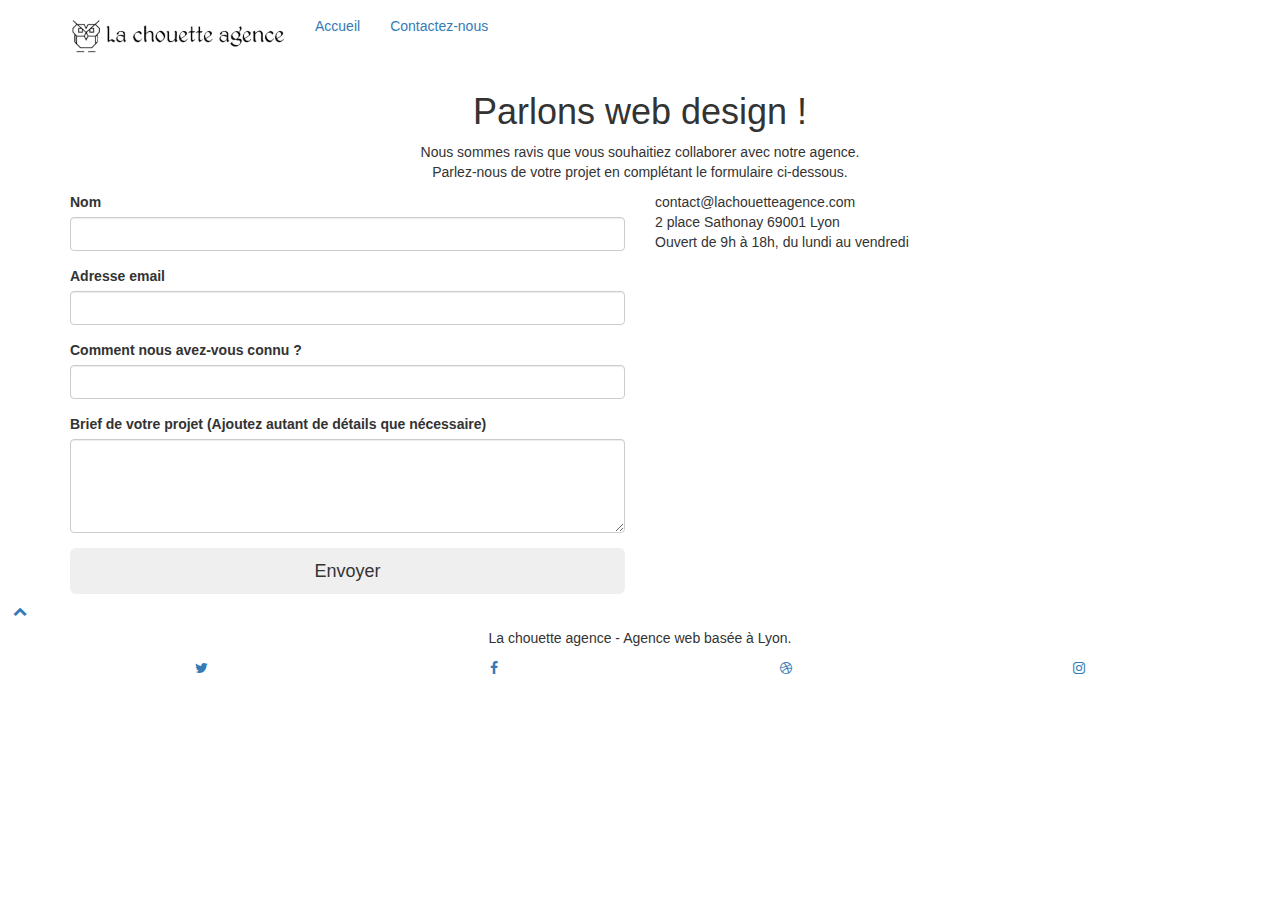
==== contact.html @ 7cfd3378 ":art: [Improve] Improve structure / format of the code" ====
<!DOCTYPE html>
<html lang="fr">
  <head>
    <meta charset="utf-8" />
    <title>Agence webdesign Lyon - Formulaire de contacter</title>
    <meta
      name="description"
      content="La chouette agence à Lyon - Contactez-nous pour votre projet de site Internet"
    />
    <meta
      name="viewport"
      content="width=device-width, initial-scale=1.0, viewport-fit=cover"
    />
    <link rel="shortcut icon" type="image/png" href="favicon.jpg" />
    <link rel="stylesheet" type="text/css" href="./css/bootstrap.css" />
    <link rel="stylesheet" type="text/css" href="./css/font-awesome.css" />
    <link rel="stylesheet" type="text/css" href="./css/et-line.css" />
    <link rel="stylesheet" type="text/css" href="style.css" />

    <script src="./js/jquery-2.1.0.js"></script>
    <script src="./js/bootstrap.js"></script>
    <script src="./js/blocs.js"></script>
    <script src="./js/jquery.touchSwipe.js" defer></script>
    <script src="./js/gmaps.js"></script>

    <!-- Analytics -->

    <!-- Analytics END -->
  </head>

  <body>
    <!-- Principal conteneur -->
    <div class="page-container">
      <!-- bloc-0 -->
      <div class="bloc bgc-white l-bloc" id="bloc-0">
        <div class="container bloc-sm">
          <nav class="navbar row">
            <div class="navbar-header">
              <a class="navbar-brand" href="index.html">
                <img
                  src="img/la-chouette-agence.webp"
                  alt="atlanta web design logo"
                />
              </a>
              <button
                id="nav-toggle"
                type="button"
                class="ui-navbar-toggle navbar-toggle"
                data-toggle="collapse"
                data-target=".navbar-1"
              >
                <span class="sr-only">Toggle navigation</span
                ><span class="icon-bar"></span><span class="icon-bar"></span
                ><span class="icon-bar"></span>
              </button>
            </div>
            <div class="collapse navbar-collapse navbar-1 special-dropdown-nav">
              <ul class="site-navigation nav navbar-nav">
                <li>
                  <a href="index.html">Accueil</a>
                </li>
                <li>
                  <a href="contact.html">Contactez-nous</a>
                </li>
              </ul>
            </div>
          </nav>
        </div>
      </div>
      <!-- bloc-0 END -->

      <!-- bloc-6 -->
      <div
        class="bloc bg-dots-bg bg-repeat bgc-atomic-tangerine d-bloc bloc-bg-texture texture-paper"
        id="bloc-6"
      >
        <div class="container bloc-lg">
          <div class="row">
            <div class="col-sm-12">
              <h1 class="text-center hero-bloc-text tc-white">
                Parlons web design !
              </h1>
              <p class="text-center mg-lg tc-white tight-width-whitespace">
                Nous sommes ravis que vous souhaitiez collaborer avec notre
                agence.<br />
                Parlez-nous de votre projet en complétant le formulaire
                ci-dessous.
              </p>
            </div>
          </div>
        </div>
      </div>
      <!-- bloc-6 END -->

      <!-- bloc-7 -->
      <div class="bloc bgc-white l-bloc" id="bloc-7">
        <div class="container bloc-lg">
          <div class="row">
            <div class="col-sm-6">
              <form
                id="form_1"
                novalidate
                success-msg="Your message has been sent."
                fail-msg="Sorry it seems that our mail server is not responding, Sorry for the inconvenience!"
              >
                <div class="form-group">
                  <label> Nom </label>
                  <input id="name" class="form-control" required />
                </div>
                <div class="form-group">
                  <label> Adresse email </label>
                  <input
                    id="email"
                    class="form-control"
                    type="email"
                    required
                  />
                </div>
                <div class="form-group">
                  <label> Comment nous avez-vous connu ? </label>
                  <input
                    class="form-control"
                    type="email"
                    required
                    id="input_504"
                  />
                </div>
                <div class="form-group">
                  <label>
                    Brief de votre projet (Ajoutez autant de détails que
                    nécessaire)<br /> </label
                  ><textarea
                    id="message"
                    class="form-control"
                    rows="4"
                    cols="50"
                    required
                  ></textarea>
                </div>
                <button
                  class="bloc-button btn btn-lg btn-block cta-hero btn-atomic-tangerine"
                  type="submit"
                >
                  Envoyer
                </button>
              </form>
            </div>
            <div class="col-sm-6">
              <p>
                contact@lachouetteagence.com<br />2 place Sathonay 69001 Lyon<br />Ouvert
                de 9h à 18h, du lundi au vendredi<br />
              </p>
            </div>
          </div>
        </div>
      </div>
      <!-- bloc-7 END -->

      <!-- ScrollToTop Button -->
      <a class="bloc-button btn btn-d scrollToTop" onclick="scrollToTarget('1')"
        ><span class="fa fa-chevron-up"></span
      ></a>
      <!-- ScrollToTop Button END-->

      <!-- Footer - bloc-8 -->
      <div class="bloc bgc-atomic-tangerine d-bloc" id="bloc-8">
        <div class="container bloc-sm">
          <div class="row">
            <div class="col-sm-12">
              <p class="text-center white">
                La chouette agence - Agence web basée à Lyon.<br />
              </p>
              <div class="row row-no-gutters social">
                <div class="col-sm-3">
                  <div class="text-center">
                    <a class="social" href="index.html"
                      ><span class="fa fa-twitter icon-md"></span
                    ></a>
                  </div>
                </div>
                <div class="col-sm-3">
                  <div class="text-center">
                    <a class="social" href="index.html"
                      ><span class="fa fa-facebook icon-md"></span
                    ></a>
                  </div>
                </div>
                <div class="col-sm-3">
                  <div class="text-center">
                    <a class="social" href="index.html"
                      ><span class="fa fa-dribbble icon-md"></span
                    ></a>
                  </div>
                </div>
                <div class="col-sm-3">
                  <div class="text-center">
                    <a class="social" href="index.html"
                      ><span class="fa fa-instagram icon-md"></span
                    ></a>
                  </div>
                </div>
              </div>
            </div>
          </div>
        </div>
      </div>
      <!-- Footer - bloc-8 END -->
    </div>
    <!-- Principal conteneur END -->
  </body>
</html>
---- css/et-line.css ----
@font-face {
    font-family: et-line;
    src: url(../fonts/et-line.eot);
    src: url(../fonts/et-line.eot?#iefix) format('embedded-opentype'), url(../fonts/et-line.woff) format('woff'), url(../fonts/et-line.ttf) format('truetype'), url(../fonts/et-line.svg#et-line) format('svg');
    font-weight: 400;
    font-style: normal
}

.et-icon-adjustments,
.et-icon-alarmclock,
.et-icon-anchor,
.et-icon-aperture,
.et-icon-attachment,
.et-icon-bargraph,
.et-icon-basket,
.et-icon-beaker,
.et-icon-bike,
.et-icon-book-open,
.et-icon-briefcase,
.et-icon-browser,
.et-icon-calendar,
.et-icon-camera,
.et-icon-caution,
.et-icon-chat,
.et-icon-circle-compass,
.et-icon-clipboard,
.et-icon-clock,
.et-icon-cloud,
.et-icon-compass,
.et-icon-desktop,
.et-icon-dial,
.et-icon-document,
.et-icon-documents,
.et-icon-download,
.et-icon-dribbble,
.et-icon-edit,
.et-icon-envelope,
.et-icon-expand,
.et-icon-facebook,
.et-icon-flag,
.et-icon-focus,
.et-icon-gears,
.et-icon-genius,
.et-icon-gift,
.et-icon-global,
.et-icon-globe,
.et-icon-googleplus,
.et-icon-grid,
.et-icon-happy,
.et-icon-hazardous,
.et-icon-heart,
.et-icon-hotairballoon,
.et-icon-hourglass,
.et-icon-key,
.et-icon-laptop,
.et-icon-layers,
.et-icon-lifesaver,
.et-icon-lightbulb,
.et-icon-linegraph,
.et-icon-linkedin,
.et-icon-lock,
.et-icon-magnifying-glass,
.et-icon-map,
.et-icon-map-pin,
.et-icon-megaphone,
.et-icon-mic,
.et-icon-mobile,
.et-icon-newspaper,
.et-icon-notebook,
.et-icon-paintbrush,
.et-icon-paperclip,
.et-icon-pencil,
.et-icon-phone,
.et-icon-picture,
.et-icon-pictures,
.et-icon-piechart,
.et-icon-presentation,
.et-icon-pricetags,
.et-icon-printer,
.et-icon-profile-female,
.et-icon-profile-male,
.et-icon-puzzle,
.et-icon-quote,
.et-icon-recycle,
.et-icon-refresh,
.et-icon-ribbon,
.et-icon-rss,
.et-icon-sad,
.et-icon-scissors,
.et-icon-scope,
.et-icon-search,
.et-icon-shield,
.et-icon-speedometer,
.et-icon-strategy,
.et-icon-streetsign,
.et-icon-tablet,
.et-icon-target,
.et-icon-telescope,
.et-icon-toolbox,
.et-icon-tools,
.et-icon-tools-2,
.et-icon-trophy,
.et-icon-tumblr,
.et-icon-twitter,
.et-icon-upload,
.et-icon-video,
.et-icon-wallet,
.et-icon-wine {
    font-family: et-line;
    speak: none;
    font-style: normal;
    font-weight: 400;
    font-variant: normal;
    text-transform: none;
    line-height: 1;
    -webkit-font-smoothing: antialiased;
    -moz-osx-font-smoothing: grayscale;
    display: inline-block
}

.et-icon-mobile:before {
    content: "\e000"
}

.et-icon-laptop:before {
    content: "\e001"
}

.et-icon-desktop:before {
    content: "\e002"
}

.et-icon-tablet:before {
    content: "\e003"
}

.et-icon-phone:before {
    content: "\e004"
}

.et-icon-document:before {
    content: "\e005"
}

.et-icon-documents:before {
    content: "\e006"
}

.et-icon-search:before {
    content: "\e007"
}

.et-icon-clipboard:before {
    content: "\e008"
}

.et-icon-newspaper:before {
    content: "\e009"
}

.et-icon-notebook:before {
    content: "\e00a"
}

.et-icon-book-open:before {
    content: "\e00b"
}

.et-icon-browser:before {
    content: "\e00c"
}

.et-icon-calendar:before {
    content: "\e00d"
}

.et-icon-presentation:before {
    content: "\e00e"
}

.et-icon-picture:before {
    content: "\e00f"
}

.et-icon-pictures:before {
    content: "\e010"
}

.et-icon-video:before {
    content: "\e011"
}

.et-icon-camera:before {
    content: "\e012"
}

.et-icon-printer:before {
    content: "\e013"
}

.et-icon-toolbox:before {
    content: "\e014"
}

.et-icon-briefcase:before {
    content: "\e015"
}

.et-icon-wallet:before {
    content: "\e016"
}

.et-icon-gift:before {
    content: "\e017"
}

.et-icon-bargraph:before {
    content: "\e018"
}

.et-icon-grid:before {
    content: "\e019"
}

.et-icon-expand:before {
    content: "\e01a"
}

.et-icon-focus:before {
    content: "\e01b"
}

.et-icon-edit:before {
    content: "\e01c"
}

.et-icon-adjustments:before {
    content: "\e01d"
}

.et-icon-ribbon:before {
    content: "\e01e"
}

.et-icon-hourglass:before {
    content: "\e01f"
}

.et-icon-lock:before {
    content: "\e020"
}

.et-icon-megaphone:before {
    content: "\e021"
}

.et-icon-shield:before {
    content: "\e022"
}

.et-icon-trophy:before {
    content: "\e023"
}

.et-icon-flag:before {
    content: "\e024"
}

.et-icon-map:before {
    content: "\e025"
}

.et-icon-puzzle:before {
    content: "\e026"
}

.et-icon-basket:before {
    content: "\e027"
}

.et-icon-envelope:before {
    content: "\e028"
}

.et-icon-streetsign:before {
    content: "\e029"
}

.et-icon-telescope:before {
    content: "\e02a"
}

.et-icon-gears:before {
    content: "\e02b"
}

.et-icon-key:before {
    content: "\e02c"
}

.et-icon-paperclip:before {
    content: "\e02d"
}

.et-icon-attachment:before {
    content: "\e02e"
}

.et-icon-pricetags:before {
    content: "\e02f"
}

.et-icon-lightbulb:before {
    content: "\e030"
}

.et-icon-layers:before {
    content: "\e031"
}

.et-icon-pencil:before {
    content: "\e032"
}

.et-icon-tools:before {
    content: "\e033"
}

.et-icon-tools-2:before {
    content: "\e034"
}

.et-icon-scissors:before {
    content: "\e035"
}

.et-icon-paintbrush:before {
    content: "\e036"
}

.et-icon-magnifying-glass:before {
    content: "\e037"
}

.et-icon-circle-compass:before {
    content: "\e038"
}

.et-icon-linegraph:before {
    content: "\e039"
}

.et-icon-mic:before {
    content: "\e03a"
}

.et-icon-strategy:before {
    content: "\e03b"
}

.et-icon-beaker:before {
    content: "\e03c"
}

.et-icon-caution:before {
    content: "\e03d"
}

.et-icon-recycle:before {
    content: "\e03e"
}

.et-icon-anchor:before {
    content: "\e03f"
}

.et-icon-profile-male:before {
    content: "\e040"
}

.et-icon-profile-female:before {
    content: "\e041"
}

.et-icon-bike:before {
    content: "\e042"
}

.et-icon-wine:before {
    content: "\e043"
}

.et-icon-hotairballoon:before {
    content: "\e044"
}

.et-icon-globe:before {
    content: "\e045"
}

.et-icon-genius:before {
    content: "\e046"
}

.et-icon-map-pin:before {
    content: "\e047"
}

.et-icon-dial:before {
    content: "\e048"
}

.et-icon-chat:before {
    content: "\e049"
}

.et-icon-heart:before {
    content: "\e04a"
}

.et-icon-cloud:before {
    content: "\e04b"
}

.et-icon-upload:before {
    content: "\e04c"
}

.et-icon-download:before {
    content: "\e04d"
}

.et-icon-target:before {
    content: "\e04e"
}

.et-icon-hazardous:before {
    content: "\e04f"
}

.et-icon-piechart:before {
    content: "\e050"
}

.et-icon-speedometer:before {
    content: "\e051"
}

.et-icon-global:before {
    content: "\e052"
}

.et-icon-compass:before {
    content: "\e053"
}

.et-icon-lifesaver:before {
    content: "\e054"
}

.et-icon-clock:before {
    content: "\e055"
}

.et-icon-aperture:before {
    content: "\e056"
}

.et-icon-quote:before {
    content: "\e057"
}

.et-icon-scope:before {
    content: "\e058"
}

.et-icon-alarmclock:before {
    content: "\e059"
}

.et-icon-refresh:before {
    content: "\e05a"
}

.et-icon-happy:before {
    content: "\e05b"
}

.et-icon-sad:before {
    content: "\e05c"
}

.et-icon-facebook:before {
    content: "\e05d"
}

.et-icon-twitter:before {
    content: "\e05e"
}

.et-icon-googleplus:before {
    content: "\e05f"
}

.et-icon-rss:before {
    content: "\e060"
}

.et-icon-tumblr:before {
    content: "\e061"
}

.et-icon-linkedin:before {
    content: "\e062"
}

.et-icon-dribbble:before {
    content: "\e063"
}
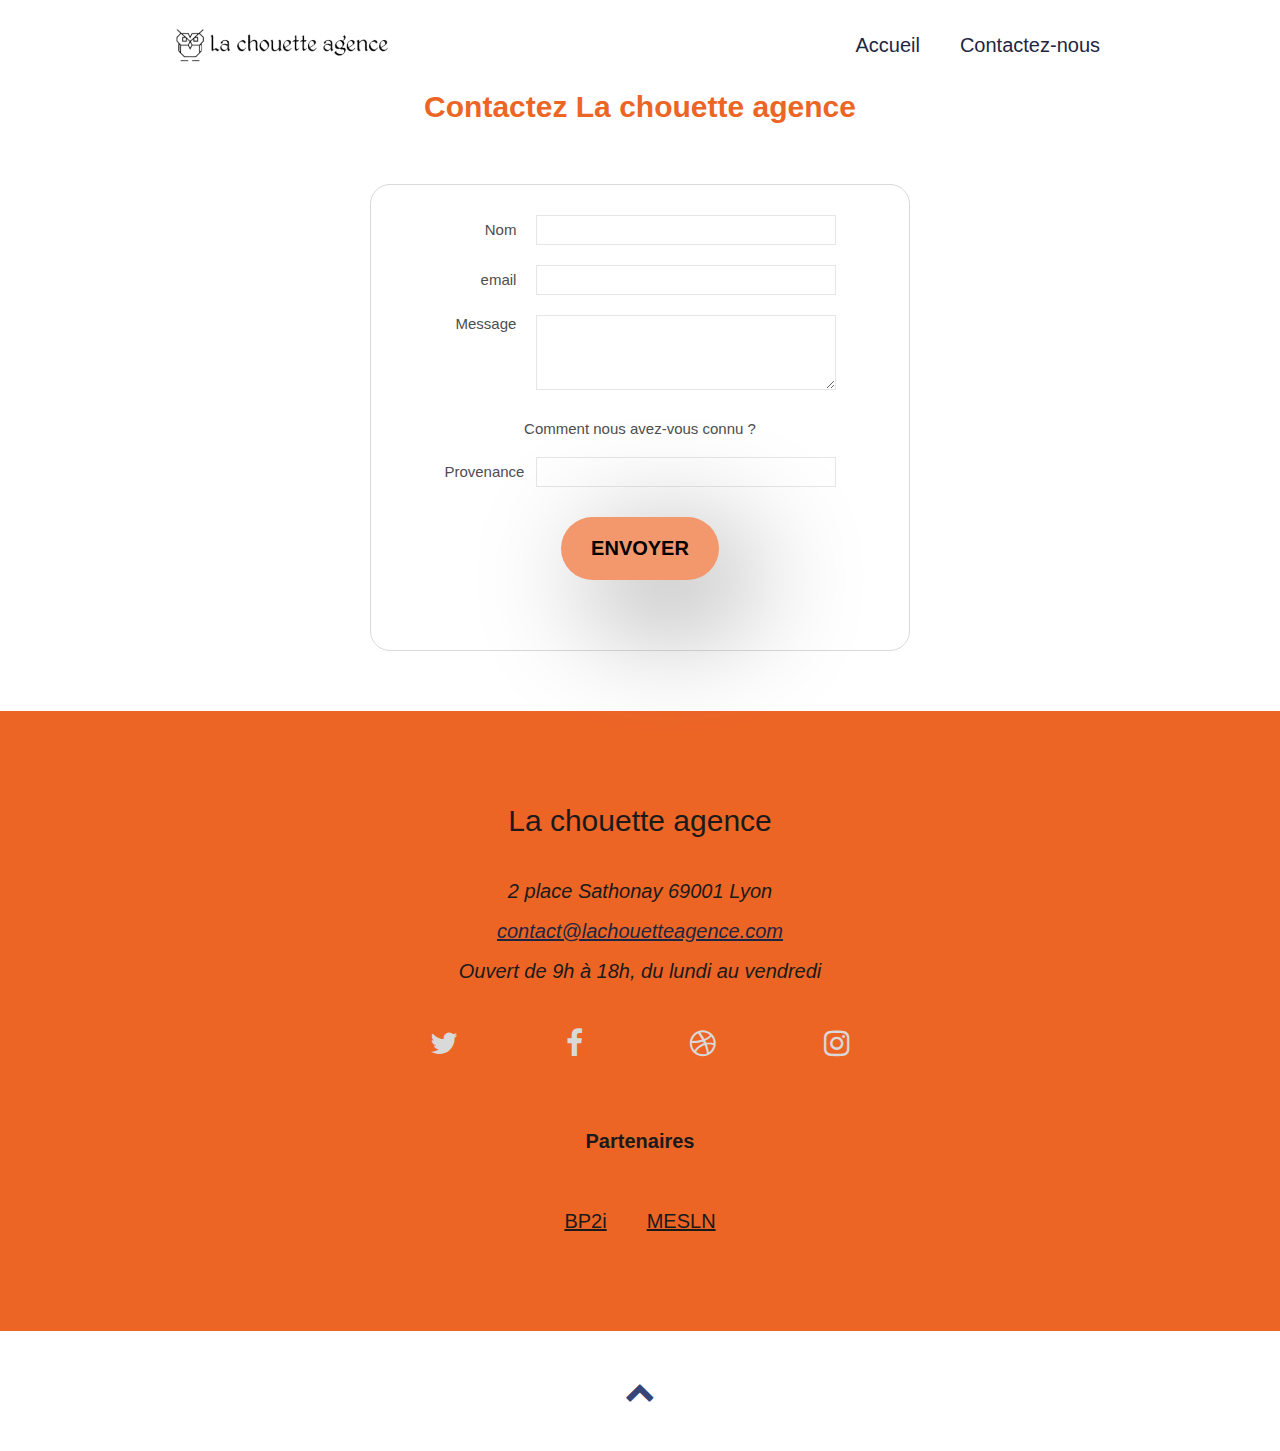
==== commit 03addb7f: ":art: [Improve] Improve structure / format of the code form" ====
--- a/contact.html
+++ b/contact.html
@@ -2,26 +2,25 @@
 <html lang="fr">
   <head>
     <meta charset="utf-8" />
-    <title>Agence webdesign Lyon - Formulaire de contacter</title>
+    <title>La chouette agence - Agence webdesign Lyon</title>
     <meta
       name="description"
-      content="La chouette agence à Lyon - Contactez-nous pour votre projet de site Internet"
+      content="La chouette agence est une entreprise de webdesign à Lyon spécialisée et professionnelle pour le design de votre site Internet"
     />
     <meta
       name="viewport"
       content="width=device-width, initial-scale=1.0, viewport-fit=cover"
     />
-    <link rel="shortcut icon" type="image/png" href="favicon.jpg" />
-    <link rel="stylesheet" type="text/css" href="./css/bootstrap.css" />
-    <link rel="stylesheet" type="text/css" href="./css/font-awesome.css" />
-    <link rel="stylesheet" type="text/css" href="./css/et-line.css" />
-    <link rel="stylesheet" type="text/css" href="style.css" />
+    <link rel="shortcut icon" type="image/png" href="img/favicon.jpg" />
+    <link rel="stylesheet" type="text/css" href="css/font-awesome.css" />
+    <link rel="stylesheet" type="text/css" href="css/et-line.css" />
+    <link rel="stylesheet" type="text/css" href="css/style.css" />
 
-    <script src="./js/jquery-2.1.0.js"></script>
-    <script src="./js/bootstrap.js"></script>
-    <script src="./js/blocs.js"></script>
-    <script src="./js/jquery.touchSwipe.js" defer></script>
-    <script src="./js/gmaps.js"></script>
+    <script src="js/jquery-2.1.0.js"></script>
+    <script src="js/bootstrap.js"></script>
+    <script src="js/blocs.js"></script>
+    <script src="js/jquery.touchSwipe.js" defer></script>
+    <script src="js/gmaps.js"></script>
 
     <!-- Analytics -->
 
@@ -29,183 +28,104 @@
   </head>
 
   <body>
-    <!-- Principal conteneur -->
-    <div class="page-container">
-      <!-- bloc-0 -->
-      <div class="bloc bgc-white l-bloc" id="bloc-0">
-        <div class="container bloc-sm">
-          <nav class="navbar row">
-            <div class="navbar-header">
-              <a class="navbar-brand" href="index.html">
-                <img
-                  src="img/la-chouette-agence.webp"
-                  alt="atlanta web design logo"
-                />
-              </a>
-              <button
-                id="nav-toggle"
-                type="button"
-                class="ui-navbar-toggle navbar-toggle"
-                data-toggle="collapse"
-                data-target=".navbar-1"
-              >
-                <span class="sr-only">Toggle navigation</span
-                ><span class="icon-bar"></span><span class="icon-bar"></span
-                ><span class="icon-bar"></span>
-              </button>
-            </div>
-            <div class="collapse navbar-collapse navbar-1 special-dropdown-nav">
-              <ul class="site-navigation nav navbar-nav">
-                <li>
-                  <a href="index.html">Accueil</a>
-                </li>
-                <li>
-                  <a href="contact.html">Contactez-nous</a>
-                </li>
-              </ul>
-            </div>
+    <div class="main">
+      <!-- Header -->
+      <header>
+        <header-wrap class="header">
+          <div class="header__logo">
+            <img
+              src="img/la-chouette-agence.webp"
+              alt="Logo + texte La chouette agence"
+            />
+          </div>
+          <nav class="header__nav">
+            <ul>
+              <li><a href="index.html">Accueil</a></li>
+              <li><a href="#" class="active">Contactez-nous</a></li>
+            </ul>
           </nav>
-        </div>
+        </header-wrap>
+      </header>
+
+      <!-- Form Header -->
+      <div class="form-header">
+        <h1 id="form-header">Contactez La chouette agence</h1>
       </div>
-      <!-- bloc-0 END -->
 
-      <!-- bloc-6 -->
-      <div
-        class="bloc bg-dots-bg bg-repeat bgc-atomic-tangerine d-bloc bloc-bg-texture texture-paper"
-        id="bloc-6"
-      >
-        <div class="container bloc-lg">
-          <div class="row">
-            <div class="col-sm-12">
-              <h1 class="text-center hero-bloc-text tc-white">
-                Parlons web design !
-              </h1>
-              <p class="text-center mg-lg tc-white tight-width-whitespace">
-                Nous sommes ravis que vous souhaitiez collaborer avec notre
-                agence.<br />
-                Parlez-nous de votre projet en complétant le formulaire
-                ci-dessous.
-              </p>
-            </div>
+      <!-- Form -->
+
+      <div class="form">
+        <form action="#" method="post">
+          <div>
+            <label for="name">Nom</label>
+            <input type="text" id="name" name="name" required />
+          </div>
+          <div>
+            <label for="email">email</label>
+            <input type="email" id="email" name="email" required />
+          </div>
+          <div>
+            <label for="message">Message</label>
+            <textarea id="message" name="message" required></textarea>
+          </div>
+          <p>Comment nous avez-vous connu ?</p>
+          <div>
+            <label for="provenance">Provenance</label>
+            <input type="text" id="provenance" name="provenance" />
+          </div>
+          <button class="btn" type="submit">Envoyer</button>
+        </form>
+      </div>
+
+      <!-- Footer -->
+
+      <footer class="footer">
+        <h2>La chouette agence</h2>
+        <address>
+          2 place Sathonay 69001 Lyon<br />
+          <a
+            href="mailto:contact@lachouetteagence.com"
+            title="La chouette agence : Contact"
+            >contact@lachouetteagence.com </a
+          ><br />
+          Ouvert de 9h à 18h, du lundi au vendredi
+        </address>
+
+        <div class="footer__wrapper">
+          <div class="social"><span class="fa fa-twitter icon-md"></span></div>
+          <div class="social"><span class="fa fa-facebook icon-md"></span></div>
+          <div class="social"><span class="fa fa-dribbble icon-md"></span></div>
+          <div class="social">
+            <span class="fa fa-instagram icon-md"></span>
           </div>
         </div>
-      </div>
-      <!-- bloc-6 END -->
 
-      <!-- bloc-7 -->
-      <div class="bloc bgc-white l-bloc" id="bloc-7">
-        <div class="container bloc-lg">
-          <div class="row">
-            <div class="col-sm-6">
-              <form
-                id="form_1"
-                novalidate
-                success-msg="Your message has been sent."
-                fail-msg="Sorry it seems that our mail server is not responding, Sorry for the inconvenience!"
+        <h3 class="partenaires">Partenaires</h3>
+        <div class="partenaires__wrapper">
+          <ul>
+            <li>
+              <a
+                href="https://www.bp2i.fr/"
+                title="Création de sites - Assistance informatique"
+                >BP2i</a
               >
-                <div class="form-group">
-                  <label> Nom </label>
-                  <input id="name" class="form-control" required />
-                </div>
-                <div class="form-group">
-                  <label> Adresse email </label>
-                  <input
-                    id="email"
-                    class="form-control"
-                    type="email"
-                    required
-                  />
-                </div>
-                <div class="form-group">
-                  <label> Comment nous avez-vous connu ? </label>
-                  <input
-                    class="form-control"
-                    type="email"
-                    required
-                    id="input_504"
-                  />
-                </div>
-                <div class="form-group">
-                  <label>
-                    Brief de votre projet (Ajoutez autant de détails que
-                    nécessaire)<br /> </label
-                  ><textarea
-                    id="message"
-                    class="form-control"
-                    rows="4"
-                    cols="50"
-                    required
-                  ></textarea>
-                </div>
-                <button
-                  class="bloc-button btn btn-lg btn-block cta-hero btn-atomic-tangerine"
-                  type="submit"
-                >
-                  Envoyer
-                </button>
-              </form>
-            </div>
-            <div class="col-sm-6">
-              <p>
-                contact@lachouetteagence.com<br />2 place Sathonay 69001 Lyon<br />Ouvert
-                de 9h à 18h, du lundi au vendredi<br />
-              </p>
-            </div>
-          </div>
+            </li>
+            <li>
+              <a
+                href="https://www.moneglisesurle.net/"
+                title="Solutions de visibilité en ligne pour les églises et associations chrétiennes"
+                >MESLN</a
+              >
+            </li>
+          </ul>
         </div>
-      </div>
-      <!-- bloc-7 END -->
+      </footer>
 
-      <!-- ScrollToTop Button -->
-      <a class="bloc-button btn btn-d scrollToTop" onclick="scrollToTarget('1')"
+      <!-- Top Page -->
+
+      <a class="top-page scrollToTop" onclick="scrollToTarget('1')"
         ><span class="fa fa-chevron-up"></span
       ></a>
-      <!-- ScrollToTop Button END-->
-
-      <!-- Footer - bloc-8 -->
-      <div class="bloc bgc-atomic-tangerine d-bloc" id="bloc-8">
-        <div class="container bloc-sm">
-          <div class="row">
-            <div class="col-sm-12">
-              <p class="text-center white">
-                La chouette agence - Agence web basée à Lyon.<br />
-              </p>
-              <div class="row row-no-gutters social">
-                <div class="col-sm-3">
-                  <div class="text-center">
-                    <a class="social" href="index.html"
-                      ><span class="fa fa-twitter icon-md"></span
-                    ></a>
-                  </div>
-                </div>
-                <div class="col-sm-3">
-                  <div class="text-center">
-                    <a class="social" href="index.html"
-                      ><span class="fa fa-facebook icon-md"></span
-                    ></a>
-                  </div>
-                </div>
-                <div class="col-sm-3">
-                  <div class="text-center">
-                    <a class="social" href="index.html"
-                      ><span class="fa fa-dribbble icon-md"></span
-                    ></a>
-                  </div>
-                </div>
-                <div class="col-sm-3">
-                  <div class="text-center">
-                    <a class="social" href="index.html"
-                      ><span class="fa fa-instagram icon-md"></span
-                    ></a>
-                  </div>
-                </div>
-              </div>
-            </div>
-          </div>
-        </div>
-      </div>
-      <!-- Footer - bloc-8 END -->
     </div>
-    <!-- Principal conteneur END -->
   </body>
 </html>
--- a/css/style.css
+++ b/css/style.css
@@ -0,0 +1,350 @@
+@charset "UTF-8";
+*,
+*::after,
+*::before {
+  margin: 0;
+  padding: 0;
+  box-sizing: border-box; }
+
+html {
+  font-size: 62.5%; }
+
+body {
+  font-family: "helvetica", sans-serif;
+  color: #4d4d4d;
+  background: #fff;
+  text-align: center; }
+
+img {
+  border-style: none;
+  vertical-align: middle; }
+
+i {
+  width: 4.5rem; }
+
+button {
+  border: 0; }
+
+blockquote,
+img,
+input,
+textarea {
+  max-width: 100%; }
+
+label {
+  display: inline-block;
+  cursor: pointer; }
+
+h1 {
+  font-size: 3rem;
+  font-weight: 600;
+  color: #ed6525;
+  z-index: 2; }
+
+h2 {
+  margin-top: 6rem;
+  margin-bottom: 2rem;
+  padding: 2rem;
+  font-size: 2rem;
+  font-weight: 400; }
+  @media screen and (min-width: 600px) {
+    h2 {
+      font-size: 3rem; } }
+
+h3 {
+  font-size: 2rem; }
+
+a {
+  color: #1e2642; }
+
+ul {
+  list-style-type: none; }
+
+nav ul {
+  list-style: none;
+  padding: 0; }
+
+.btn {
+  position: relative;
+  margin: 3rem auto 6rem;
+  padding: 2rem 3rem;
+  text-align: center;
+  text-transform: uppercase;
+  font-size: 2rem;
+  font-weight: 600;
+  background: #f3976c;
+  box-shadow: 3rem 3rem 12rem gray;
+  border: none;
+  border-radius: 4rem;
+  cursor: pointer;
+  z-index: 1; }
+  .btn a {
+    text-decoration: none;
+    color: #364577; }
+  .btn a:hover {
+    color: #364577; }
+  .btn:hover::after {
+    opacity: 1;
+    border-radius: 4rem; }
+  .btn::after {
+    content: "";
+    position: absolute;
+    top: 0;
+    right: 0;
+    bottom: 0;
+    left: 0;
+    background: #ed6525;
+    box-shadow: 3rem 3rem 6rem #404040;
+    opacity: 0;
+    z-index: -1;
+    transition: opacity 1s;
+    border-radius: 4rem; }
+
+.banner {
+  position: relative;
+  display: flex;
+  flex-direction: column;
+  justify-content: space-around;
+  align-items: center;
+  background: #333333;
+  overflow: hidden; }
+  .banner::before {
+    content: "";
+    display: block;
+    position: absolute;
+    height: 100%;
+    width: 100%;
+    z-index: 1;
+    opacity: 0.9;
+    background-image: url(../img/travail-avec-surligneur.webp);
+    background-size: cover;
+    background-attachment: fixed; }
+  .banner img {
+    margin-top: 6rem;
+    margin-bottom: 2rem;
+    z-index: 2;
+    opacity: 0.9; }
+
+.cta {
+  display: flex;
+  flex-direction: column;
+  justify-content: space-around;
+  align-items: center;
+  background-image: url(../img/travail-avec-surligneur.webp); }
+  .cta h2 {
+    color: #f3976c;
+    background: #333333;
+    opacity: 0.7; }
+
+.footer {
+  padding: 6rem;
+  line-height: 6rem;
+  color: #1a1a1a;
+  background-color: #ed6525; }
+  .footer h2 {
+    margin: 0;
+    font-size: 3rem; }
+  .footer address {
+    margin-bottom: 2rem;
+    font-size: 2rem;
+    line-height: 4rem; }
+  .footer__wrapper {
+    display: flex;
+    justify-content: space-between;
+    max-width: 42rem;
+    margin: 3rem auto; }
+  .footer .icon-md {
+    font-size: 3rem;
+    color: #d9d9d9; }
+    .footer .icon-md:hover {
+      color: #fff; }
+
+.partenaires__wrapper {
+  display: flex;
+  justify-content: center; }
+  .partenaires__wrapper ul {
+    list-style: none; }
+  .partenaires__wrapper li a {
+    text-decoration: underline;
+    color: #1a1a1a; }
+    .partenaires__wrapper li a:hover {
+      margin: 0;
+      border: none;
+      color: #fff; }
+
+h1 {
+  font-size: 2.4rem; }
+  @media screen and (min-width: 600px) {
+    h1 {
+      font-size: 3rem; } }
+
+form {
+  margin: 6rem auto;
+  width: 30rem;
+  padding: 1rem;
+  font-size: 1.5rem;
+  border: 1px solid #d9d9d9;
+  border-radius: 2rem; }
+  @media screen and (min-width: 600px) {
+    form {
+      width: 54rem; } }
+  form div {
+    margin-top: 2rem; }
+    form div input {
+      height: 3rem;
+      width: 18rem;
+      box-sizing: border-box;
+      border: 1px solid #e6e6e6; }
+      @media screen and (min-width: 600px) {
+        form div input {
+          width: 30rem; } }
+      form div input:focus {
+        background: #fef4f0; }
+  form label {
+    display: inline-block;
+    width: 7.2rem;
+    margin-right: 1.5rem;
+    text-align: right; }
+  form p {
+    margin-top: 3rem; }
+  form textarea {
+    /* Même police pour tous les champs texte */
+    font: 1em sans-serif;
+    height: 5em;
+    width: 18rem;
+    border: 1px solid #e6e6e6;
+    vertical-align: top; }
+    @media screen and (min-width: 600px) {
+      form textarea {
+        width: 30rem; } }
+
+.fa-chevron-up {
+  font-size: 3rem;
+  line-height: 12rem;
+  color: #364577; }
+
+.header {
+  max-width: 96rem;
+  margin-left: auto;
+  margin-right: auto;
+  display: flex;
+  flex-wrap: wrap;
+  justify-content: space-around;
+  align-items: center; }
+  .header__logo {
+    margin-right: 1.5rem;
+    margin-left: 1.5rem;
+    line-height: 9rem; }
+  @media (min-width: 600px) {
+    .header {
+      justify-content: space-between; } }
+
+ul {
+  display: flex; }
+  ul li {
+    display: inline-block; }
+    ul li a {
+      display: block;
+      padding: 2rem;
+      font-size: 2rem;
+      text-decoration: none; }
+      ul li a:active, ul li a:hover {
+        margin-top: -3px;
+        text-decoration: none;
+        border-top: 3px solid #f3976c; }
+
+.highlight {
+  padding: 6rem 3rem;
+  background-image: url(../img/travail-de-bureau.webp);
+  background-size: cover;
+  background-attachment: fixed; }
+  .highlight__wrapper {
+    max-width: 60rem;
+    margin-left: auto;
+    margin-right: auto;
+    padding: 3rem;
+    background: #333333;
+    opacity: 0.7; }
+    .highlight__wrapper h2 {
+      margin-top: 0;
+      color: #f3976c; }
+    .highlight__wrapper p {
+      font-size: 2rem;
+      color: #fff; }
+
+.portfolio {
+  display: flex;
+  flex-direction: column;
+  justify-content: center;
+  max-width: 96rem;
+  margin-left: auto;
+  margin-right: auto; }
+  .portfolio__wrapper {
+    display: flex;
+    flex-wrap: wrap;
+    justify-content: space-between; }
+  .portfolio .cards {
+    position: relative;
+    max-width: 32.1rem;
+    margin: 3rem auto;
+    border-radius: 2rem;
+    box-shadow: 0.275rem 0.55rem 0.55rem #e6e6e6;
+    border: 1px solid #f7f7f7; }
+    .portfolio .cards img {
+      border-radius: 2rem 2rem 0 0; }
+    .portfolio .cards h3 {
+      line-height: 6rem;
+      text-transform: uppercase; }
+    .portfolio .cards p {
+      line-height: 3rem; }
+    .portfolio .cards-wrapper {
+      height: 36rem; }
+    .portfolio .cards p {
+      font-size: 1.7142857143rem;
+      margin-bottom: 2rem; }
+
+.services {
+  display: flex;
+  flex-direction: column;
+  max-width: 96rem;
+  margin-left: auto;
+  margin-right: auto; }
+  .services__wrapper {
+    display: flex;
+    flex-direction: column;
+    justify-content: space-between; }
+    @media screen and (min-width: 1024px) {
+      .services__wrapper {
+        display: flex;
+        flex-direction: row; } }
+    .services__wrapper__cards {
+      position: relative;
+      max-width: 32.1rem;
+      margin: 3rem auto;
+      border-radius: 2rem;
+      max-width: 27rem; }
+      .services__wrapper__cards img {
+        border-radius: 2rem 2rem 0 0; }
+      .services__wrapper__cards h3 {
+        line-height: 6rem;
+        text-transform: uppercase; }
+      .services__wrapper__cards p {
+        line-height: 3rem; }
+      .services__wrapper__cards-wrapper {
+        height: 36rem; }
+      .services__wrapper__cards--icon {
+        font-size: 6rem;
+        color: #364577; }
+      .services__wrapper__cards p {
+        font-size: 1.7142857143rem; }
+  .services .blockquote {
+    max-width: 54rem;
+    margin: auto;
+    padding: 2rem;
+    font-size: 2rem;
+    font-style: italic; }
+    .services .blockquote p {
+      margin-top: 2rem;
+      font-size: 1.5rem; }
+
+/*# sourceMappingURL=style.css.map */
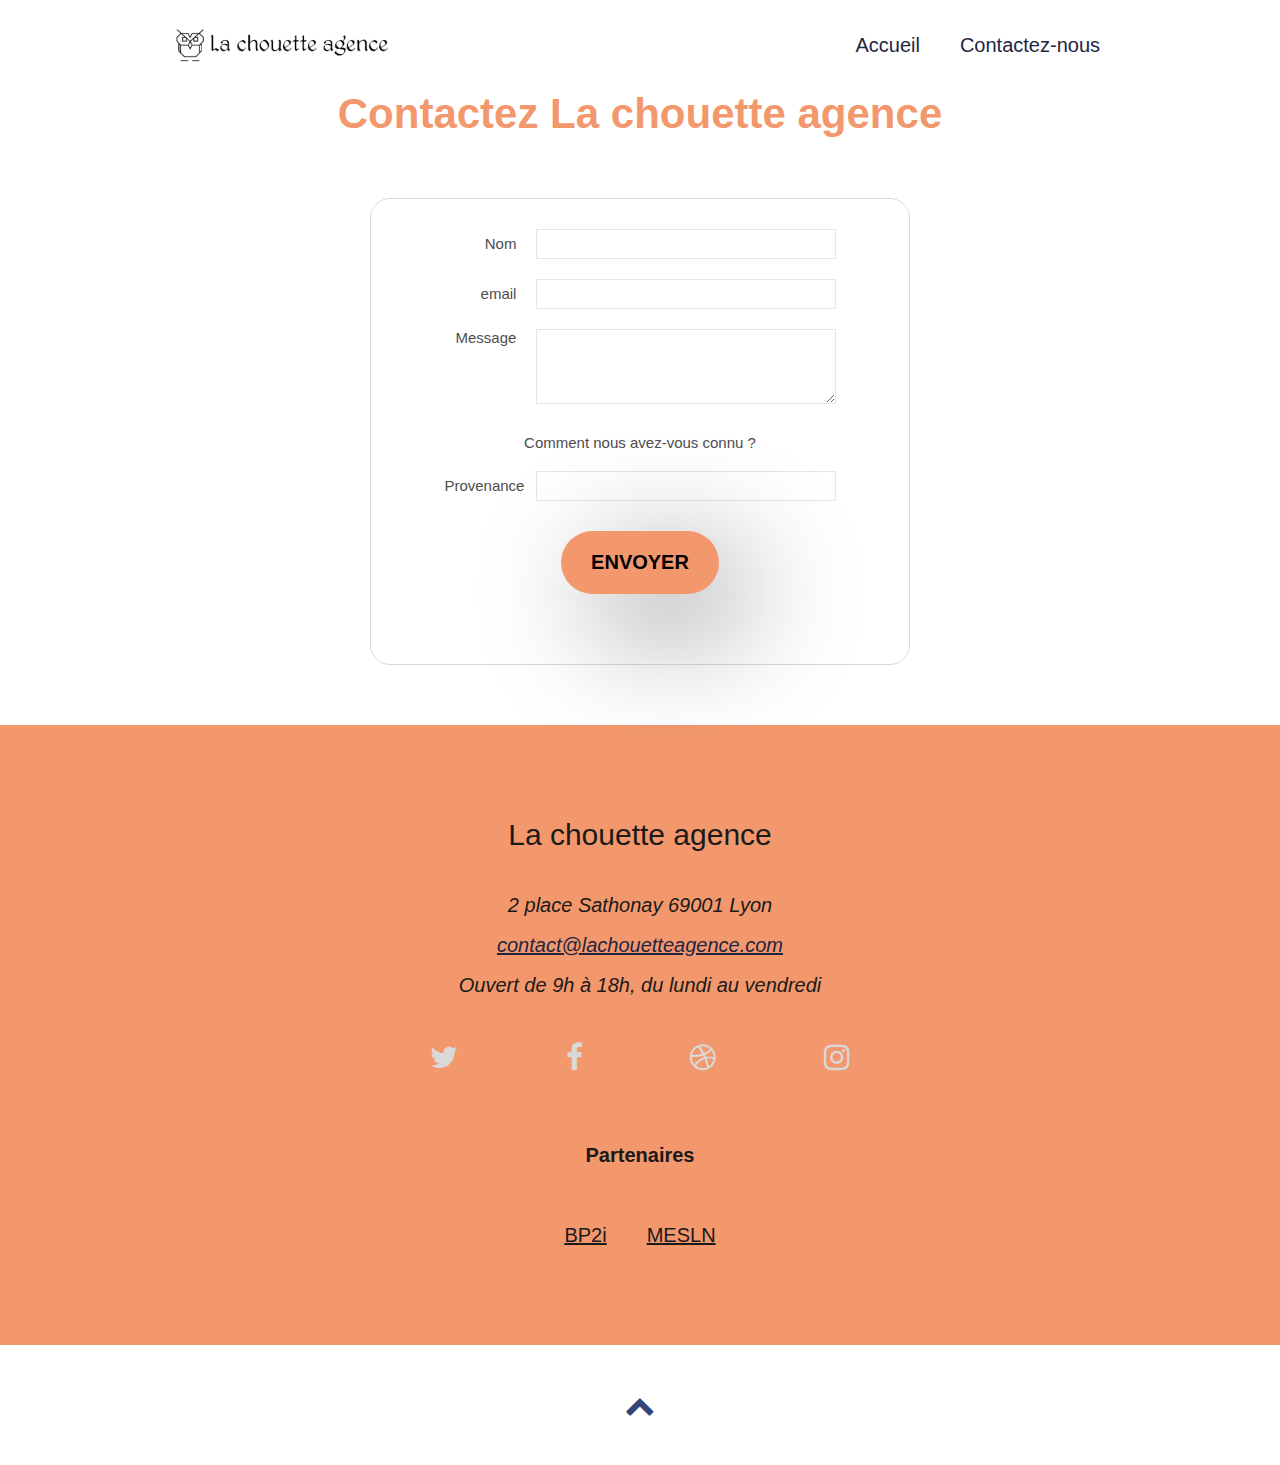
==== commit 97802bfb: ":zap: [Improve] Defer script for loading performance" ====
--- a/contact.html
+++ b/contact.html
@@ -2,10 +2,12 @@
 <html lang="fr">
   <head>
     <meta charset="utf-8" />
-    <title>La chouette agence - Agence webdesign Lyon</title>
+    <title>
+      La chouette agence - Agence webdesign Lyon - Formulaire de contact
+    </title>
     <meta
       name="description"
-      content="La chouette agence est une entreprise de webdesign à Lyon spécialisée et professionnelle pour le design de votre site Internet"
+      content="Formulaire pour contacter La chouette agence à Lyon"
     />
     <meta
       name="viewport"
@@ -16,11 +18,10 @@
     <link rel="stylesheet" type="text/css" href="css/et-line.css" />
     <link rel="stylesheet" type="text/css" href="css/style.css" />
 
-    <script src="js/jquery-2.1.0.js"></script>
-    <script src="js/bootstrap.js"></script>
-    <script src="js/blocs.js"></script>
+    <script src="js/jquery-2.1.0.js" defer></script>
+    <script src="js/bootstrap.js" defer></script>
+    <script src="js/blocs.js" defer></script>
     <script src="js/jquery.touchSwipe.js" defer></script>
-    <script src="js/gmaps.js"></script>
 
     <!-- Analytics -->
 
@@ -33,14 +34,16 @@
       <header>
         <header-wrap class="header">
           <div class="header__logo">
-            <img
-              src="img/la-chouette-agence.webp"
-              alt="Logo + texte La chouette agence"
-            />
+            <a href="./">
+              <img
+                src="img/la-chouette-agence.webp"
+                alt="Logo et texte de La chouette agence"
+              />
+            </a>
           </div>
           <nav class="header__nav">
             <ul>
-              <li><a href="index.html">Accueil</a></li>
+              <li><a href="./">Accueil</a></li>
               <li><a href="#" class="active">Contactez-nous</a></li>
             </ul>
           </nav>
@@ -58,20 +61,42 @@
         <form action="#" method="post">
           <div>
             <label for="name">Nom</label>
-            <input type="text" id="name" name="name" required />
+            <input
+              type="text"
+              id="name"
+              name="name"
+              aria-label="name"
+              required
+            />
           </div>
           <div>
             <label for="email">email</label>
-            <input type="email" id="email" name="email" required />
+            <input
+              type="email"
+              id="email"
+              name="email"
+              aria-label="email"
+              required
+            />
           </div>
           <div>
             <label for="message">Message</label>
-            <textarea id="message" name="message" required></textarea>
+            <textarea
+              id="message"
+              name="message"
+              aria-label="message"
+              required
+            ></textarea>
           </div>
           <p>Comment nous avez-vous connu ?</p>
           <div>
             <label for="provenance">Provenance</label>
-            <input type="text" id="provenance" name="provenance" />
+            <input
+              type="text"
+              id="provenance"
+              name="provenance"
+              aria-label="provenance"
+            />
           </div>
           <button class="btn" type="submit">Envoyer</button>
         </form>
--- a/css/et-line.css
+++ b/css/et-line.css
@@ -1,9 +1,12 @@
 @font-face {
-    font-family: et-line;
-    src: url(../fonts/et-line.eot);
-    src: url(../fonts/et-line.eot?#iefix) format('embedded-opentype'), url(../fonts/et-line.woff) format('woff'), url(../fonts/et-line.ttf) format('truetype'), url(../fonts/et-line.svg#et-line) format('svg');
-    font-weight: 400;
-    font-style: normal
+  font-family: et-line;
+  src: url(../fonts/et-line.eot);
+  src: url(../fonts/et-line.eot?#iefix) format("embedded-opentype"),
+    url(../fonts/et-line.woff) format("woff"),
+    url(../fonts/et-line.ttf) format("truetype"),
+    url(../fonts/et-line.svg#et-line) format("svg");
+  font-weight: 400;
+  font-style: normal;
 }
 
 .et-icon-adjustments,
@@ -106,414 +109,411 @@
 .et-icon-video,
 .et-icon-wallet,
 .et-icon-wine {
-    font-family: et-line;
-    speak: none;
-    font-style: normal;
-    font-weight: 400;
-    font-variant: normal;
-    text-transform: none;
-    line-height: 1;
-    -webkit-font-smoothing: antialiased;
-    -moz-osx-font-smoothing: grayscale;
-    display: inline-block
+  font-family: et-line;
+  font-style: normal;
+  font-weight: 400;
+  font-variant: normal;
+  text-transform: none;
+  line-height: 1;
+  display: inline-block;
 }
 
 .et-icon-mobile:before {
-    content: "\e000"
+  content: "\e000";
 }
 
 .et-icon-laptop:before {
-    content: "\e001"
+  content: "\e001";
 }
 
 .et-icon-desktop:before {
-    content: "\e002"
+  content: "\e002";
 }
 
 .et-icon-tablet:before {
-    content: "\e003"
+  content: "\e003";
 }
 
 .et-icon-phone:before {
-    content: "\e004"
+  content: "\e004";
 }
 
 .et-icon-document:before {
-    content: "\e005"
+  content: "\e005";
 }
 
 .et-icon-documents:before {
-    content: "\e006"
+  content: "\e006";
 }
 
 .et-icon-search:before {
-    content: "\e007"
+  content: "\e007";
 }
 
 .et-icon-clipboard:before {
-    content: "\e008"
+  content: "\e008";
 }
 
 .et-icon-newspaper:before {
-    content: "\e009"
+  content: "\e009";
 }
 
 .et-icon-notebook:before {
-    content: "\e00a"
+  content: "\e00a";
 }
 
 .et-icon-book-open:before {
-    content: "\e00b"
+  content: "\e00b";
 }
 
 .et-icon-browser:before {
-    content: "\e00c"
+  content: "\e00c";
 }
 
 .et-icon-calendar:before {
-    content: "\e00d"
+  content: "\e00d";
 }
 
 .et-icon-presentation:before {
-    content: "\e00e"
+  content: "\e00e";
 }
 
 .et-icon-picture:before {
-    content: "\e00f"
+  content: "\e00f";
 }
 
 .et-icon-pictures:before {
-    content: "\e010"
+  content: "\e010";
 }
 
 .et-icon-video:before {
-    content: "\e011"
+  content: "\e011";
 }
 
 .et-icon-camera:before {
-    content: "\e012"
+  content: "\e012";
 }
 
 .et-icon-printer:before {
-    content: "\e013"
+  content: "\e013";
 }
 
 .et-icon-toolbox:before {
-    content: "\e014"
+  content: "\e014";
 }
 
 .et-icon-briefcase:before {
-    content: "\e015"
+  content: "\e015";
 }
 
 .et-icon-wallet:before {
-    content: "\e016"
+  content: "\e016";
 }
 
 .et-icon-gift:before {
-    content: "\e017"
+  content: "\e017";
 }
 
 .et-icon-bargraph:before {
-    content: "\e018"
+  content: "\e018";
 }
 
 .et-icon-grid:before {
-    content: "\e019"
+  content: "\e019";
 }
 
 .et-icon-expand:before {
-    content: "\e01a"
+  content: "\e01a";
 }
 
 .et-icon-focus:before {
-    content: "\e01b"
+  content: "\e01b";
 }
 
 .et-icon-edit:before {
-    content: "\e01c"
+  content: "\e01c";
 }
 
 .et-icon-adjustments:before {
-    content: "\e01d"
+  content: "\e01d";
 }
 
 .et-icon-ribbon:before {
-    content: "\e01e"
+  content: "\e01e";
 }
 
 .et-icon-hourglass:before {
-    content: "\e01f"
+  content: "\e01f";
 }
 
 .et-icon-lock:before {
-    content: "\e020"
+  content: "\e020";
 }
 
 .et-icon-megaphone:before {
-    content: "\e021"
+  content: "\e021";
 }
 
 .et-icon-shield:before {
-    content: "\e022"
+  content: "\e022";
 }
 
 .et-icon-trophy:before {
-    content: "\e023"
+  content: "\e023";
 }
 
 .et-icon-flag:before {
-    content: "\e024"
+  content: "\e024";
 }
 
 .et-icon-map:before {
-    content: "\e025"
+  content: "\e025";
 }
 
 .et-icon-puzzle:before {
-    content: "\e026"
+  content: "\e026";
 }
 
 .et-icon-basket:before {
-    content: "\e027"
+  content: "\e027";
 }
 
 .et-icon-envelope:before {
-    content: "\e028"
+  content: "\e028";
 }
 
 .et-icon-streetsign:before {
-    content: "\e029"
+  content: "\e029";
 }
 
 .et-icon-telescope:before {
-    content: "\e02a"
+  content: "\e02a";
 }
 
 .et-icon-gears:before {
-    content: "\e02b"
+  content: "\e02b";
 }
 
 .et-icon-key:before {
-    content: "\e02c"
+  content: "\e02c";
 }
 
 .et-icon-paperclip:before {
-    content: "\e02d"
+  content: "\e02d";
 }
 
 .et-icon-attachment:before {
-    content: "\e02e"
+  content: "\e02e";
 }
 
 .et-icon-pricetags:before {
-    content: "\e02f"
+  content: "\e02f";
 }
 
 .et-icon-lightbulb:before {
-    content: "\e030"
+  content: "\e030";
 }
 
 .et-icon-layers:before {
-    content: "\e031"
+  content: "\e031";
 }
 
 .et-icon-pencil:before {
-    content: "\e032"
+  content: "\e032";
 }
 
 .et-icon-tools:before {
-    content: "\e033"
+  content: "\e033";
 }
 
 .et-icon-tools-2:before {
-    content: "\e034"
+  content: "\e034";
 }
 
 .et-icon-scissors:before {
-    content: "\e035"
+  content: "\e035";
 }
 
 .et-icon-paintbrush:before {
-    content: "\e036"
+  content: "\e036";
 }
 
 .et-icon-magnifying-glass:before {
-    content: "\e037"
+  content: "\e037";
 }
 
 .et-icon-circle-compass:before {
-    content: "\e038"
+  content: "\e038";
 }
 
 .et-icon-linegraph:before {
-    content: "\e039"
+  content: "\e039";
 }
 
 .et-icon-mic:before {
-    content: "\e03a"
+  content: "\e03a";
 }
 
 .et-icon-strategy:before {
-    content: "\e03b"
+  content: "\e03b";
 }
 
 .et-icon-beaker:before {
-    content: "\e03c"
+  content: "\e03c";
 }
 
 .et-icon-caution:before {
-    content: "\e03d"
+  content: "\e03d";
 }
 
 .et-icon-recycle:before {
-    content: "\e03e"
+  content: "\e03e";
 }
 
 .et-icon-anchor:before {
-    content: "\e03f"
+  content: "\e03f";
 }
 
 .et-icon-profile-male:before {
-    content: "\e040"
+  content: "\e040";
 }
 
 .et-icon-profile-female:before {
-    content: "\e041"
+  content: "\e041";
 }
 
 .et-icon-bike:before {
-    content: "\e042"
+  content: "\e042";
 }
 
 .et-icon-wine:before {
-    content: "\e043"
+  content: "\e043";
 }
 
 .et-icon-hotairballoon:before {
-    content: "\e044"
+  content: "\e044";
 }
 
 .et-icon-globe:before {
-    content: "\e045"
+  content: "\e045";
 }
 
 .et-icon-genius:before {
-    content: "\e046"
+  content: "\e046";
 }
 
 .et-icon-map-pin:before {
-    content: "\e047"
+  content: "\e047";
 }
 
 .et-icon-dial:before {
-    content: "\e048"
+  content: "\e048";
 }
 
 .et-icon-chat:before {
-    content: "\e049"
+  content: "\e049";
 }
 
 .et-icon-heart:before {
-    content: "\e04a"
+  content: "\e04a";
 }
 
 .et-icon-cloud:before {
-    content: "\e04b"
+  content: "\e04b";
 }
 
 .et-icon-upload:before {
-    content: "\e04c"
+  content: "\e04c";
 }
 
 .et-icon-download:before {
-    content: "\e04d"
+  content: "\e04d";
 }
 
 .et-icon-target:before {
-    content: "\e04e"
+  content: "\e04e";
 }
 
 .et-icon-hazardous:before {
-    content: "\e04f"
+  content: "\e04f";
 }
 
 .et-icon-piechart:before {
-    content: "\e050"
+  content: "\e050";
 }
 
 .et-icon-speedometer:before {
-    content: "\e051"
+  content: "\e051";
 }
 
 .et-icon-global:before {
-    content: "\e052"
+  content: "\e052";
 }
 
 .et-icon-compass:before {
-    content: "\e053"
+  content: "\e053";
 }
 
 .et-icon-lifesaver:before {
-    content: "\e054"
+  content: "\e054";
 }
 
 .et-icon-clock:before {
-    content: "\e055"
+  content: "\e055";
 }
 
 .et-icon-aperture:before {
-    content: "\e056"
+  content: "\e056";
 }
 
 .et-icon-quote:before {
-    content: "\e057"
+  content: "\e057";
 }
 
 .et-icon-scope:before {
-    content: "\e058"
+  content: "\e058";
 }
 
 .et-icon-alarmclock:before {
-    content: "\e059"
+  content: "\e059";
 }
 
 .et-icon-refresh:before {
-    content: "\e05a"
+  content: "\e05a";
 }
 
 .et-icon-happy:before {
-    content: "\e05b"
+  content: "\e05b";
 }
 
 .et-icon-sad:before {
-    content: "\e05c"
+  content: "\e05c";
 }
 
 .et-icon-facebook:before {
-    content: "\e05d"
+  content: "\e05d";
 }
 
 .et-icon-twitter:before {
-    content: "\e05e"
+  content: "\e05e";
 }
 
 .et-icon-googleplus:before {
-    content: "\e05f"
+  content: "\e05f";
 }
 
 .et-icon-rss:before {
-    content: "\e060"
+  content: "\e060";
 }
 
 .et-icon-tumblr:before {
-    content: "\e061"
+  content: "\e061";
 }
 
 .et-icon-linkedin:before {
-    content: "\e062"
+  content: "\e062";
 }
 
 .et-icon-dribbble:before {
-    content: "\e063"
-}+  content: "\e063";
+}
--- a/css/style.css
+++ b/css/style.css
@@ -36,9 +36,9 @@
   cursor: pointer; }
 
 h1 {
-  font-size: 3rem;
+  font-size: 4.2rem;
   font-weight: 600;
-  color: #ed6525;
+  color: #f3976c;
   z-index: 2; }
 
 h2 {
@@ -80,7 +80,7 @@
   z-index: 1; }
   .btn a {
     text-decoration: none;
-    color: #364577; }
+    color: #1e2642; }
   .btn a:hover {
     color: #364577; }
   .btn:hover::after {
@@ -106,7 +106,7 @@
   flex-direction: column;
   justify-content: space-around;
   align-items: center;
-  background: #333333;
+  background: #1a1a1a;
   overflow: hidden; }
   .banner::before {
     content: "";
@@ -116,9 +116,18 @@
     width: 100%;
     z-index: 1;
     opacity: 0.9;
-    background-image: url(../img/travail-avec-surligneur.webp);
+    background-image: url(../img/travail-avec-surligneur-480w.webp);
     background-size: cover;
     background-attachment: fixed; }
+    @media screen and (min-width: 480px) {
+      .banner::before {
+        background-image: url(../img/travail-avec-surligneur-768w.webp); } }
+    @media screen and (min-width: 768px) {
+      .banner::before {
+        background-image: url(../img/travail-avec-surligneur-1024w.webp); } }
+    @media screen and (min-width: 1024px) {
+      .banner::before {
+        background-image: url(../img/travail-avec-surligneur.webp); } }
   .banner img {
     margin-top: 6rem;
     margin-bottom: 2rem;
@@ -130,17 +139,27 @@
   flex-direction: column;
   justify-content: space-around;
   align-items: center;
-  background-image: url(../img/travail-avec-surligneur.webp); }
+  background-image: url(../img/travail-avec-surligneur-480w.webp);
+  background-size: cover; }
+  @media screen and (min-width: 480px) {
+    .cta {
+      background-image: url(../img/travail-avec-surligneur-768w.webp); } }
+  @media screen and (min-width: 768px) {
+    .cta {
+      background-image: url(../img/travail-avec-surligneur-1024w.webp); } }
+  @media screen and (min-width: 1024px) {
+    .cta {
+      background-image: url(../img/travail-avec-surligneur.webp); } }
   .cta h2 {
     color: #f3976c;
-    background: #333333;
+    background: #1a1a1a;
     opacity: 0.7; }
 
 .footer {
   padding: 6rem;
   line-height: 6rem;
   color: #1a1a1a;
-  background-color: #ed6525; }
+  background-color: #f3976c; }
   .footer h2 {
     margin: 0;
     font-size: 3rem; }
@@ -171,12 +190,6 @@
       margin: 0;
       border: none;
       color: #fff; }
-
-h1 {
-  font-size: 2.4rem; }
-  @media screen and (min-width: 600px) {
-    h1 {
-      font-size: 3rem; } }
 
 form {
   margin: 6rem auto;
@@ -255,15 +268,24 @@
 
 .highlight {
   padding: 6rem 3rem;
-  background-image: url(../img/travail-de-bureau.webp);
+  background-image: url(../img/travail-de-bureau-480w.webp);
   background-size: cover;
   background-attachment: fixed; }
+  @media screen and (min-width: 480px) {
+    .highlight {
+      background-image: url(../img/travail-de-bureau-768w.webp); } }
+  @media screen and (min-width: 768px) {
+    .highlight {
+      background-image: url(../img/travail-de-bureau-1024w.webp); } }
+  @media screen and (min-width: 1024px) {
+    .highlight {
+      background-image: url(../img/travail-de-bureau.webp); } }
   .highlight__wrapper {
     max-width: 60rem;
     margin-left: auto;
     margin-right: auto;
     padding: 3rem;
-    background: #333333;
+    background: #1a1a1a;
     opacity: 0.7; }
     .highlight__wrapper h2 {
       margin-top: 0;
